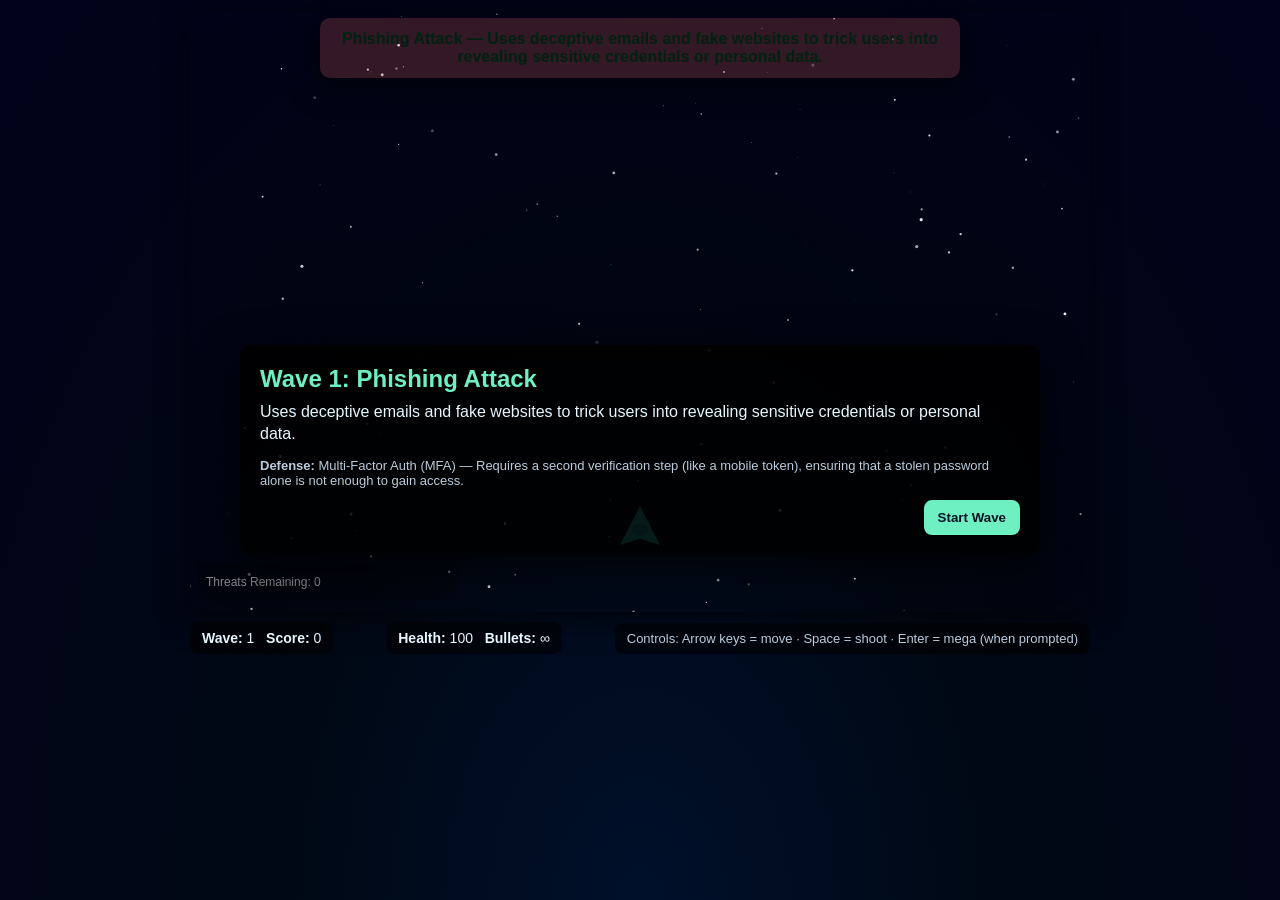
==== vibe.html @ f58f5b44 "Add files via upload" ====
<!doctype html>
<html lang="en">
<head>
  <meta charset="utf-8" />
  <meta name="viewport" content="width=device-width,initial-scale=1" />
  <title>Space Threats</title>
  <link rel="stylesheet" href="vibe.css">
</head>
<body>
  <div id="threatBanner" class="threat-banner" aria-hidden="true"></div>

  <div id="gameWrap">
    <canvas id="game" width="900" height="600"></canvas>
    <div id="hud">
      <div class="panel"><strong>Wave:</strong> <span id="waveNum">0</span> &nbsp; <strong>Score:</strong> <span id="score">0</span></div>
      <div class="panel"><strong>Health:</strong> <span id="health">100</span> &nbsp; <strong>Bullets:</strong> <span id="bullets">∞</span></div>
      <div class="panel small">Controls: Arrow keys = move · Space = shoot · Enter = mega (when prompted)</div>
    </div>
  </div>

  <div id="overlay" role="dialog" aria-modal="true">
    <h2 id="overlayTitle">Threat Incoming</h2>
    <p id="overlayDesc"></p>
    <div id="threatInfo" class="small"></div>
    <div style="margin-top:12px;text-align:right">
      <button id="startBtn">Start Wave</button>
    </div>
  </div>

  <script src="vibe.js" defer></script>
</body>
</html>
---- vibe.css ----
:root{
  --bg:#02021a;
  --panel: rgba(0,0,0,0.6);
  --accent: #6ef0c3;
  --text: #e6f7ff;
}
html,body{height:100%;margin:0;font-family:Inter,Segoe UI,Arial;background: radial-gradient(ellipse at bottom,#00102b 0%, #000814 40%, #02021a 100%); color:var(--text);}
#gameWrap{display:flex;flex-direction:column;align-items:center;padding:12px;}
canvas{
  background:
    radial-gradient(circle at 20% 10%, rgba(255,255,255,0.03) 0 2px, transparent 2px),
    radial-gradient(circle at 80% 30%, rgba(255,255,255,0.02) 0 2px, transparent 2px),
    radial-gradient(circle at 50% 80%, rgba(255,255,255,0.01) 0 2px, transparent 2px),
    linear-gradient(180deg, rgba(0,0,20,0.2), rgba(0,0,0,0.2));
  border-radius:8px; box-shadow: 0 8px 30px rgba(0,0,0,0.6);
}
#hud{width:900px;max-width:95%;display:flex;justify-content:space-between;margin-top:10px;align-items:center}
.panel{background:var(--panel);padding:8px 12px;border-radius:8px;font-size:14px}
#overlay{position:absolute;left:50%;top:50%;transform:translate(-50%,-50%);width:760px;max-width:95%;background:linear-gradient(180deg, rgba(0,0,0,0.92), rgba(0,0,0,0.85));color:var(--text);padding:20px;border-radius:12px;box-shadow:0 10px 40px rgba(0,0,0,0.7);display:none;z-index:10}
#overlay h2{margin:0 0 8px 0;color:var(--accent)}
#overlay p{margin:6px 0 12px 0;line-height:1.4}
#startBtn{background:var(--accent);border:none;padding:10px 14px;border-radius:8px;color:#012;cursor:pointer;font-weight:700}
.small{font-size:13px;color:#bcd}
.threatBadge{display:inline-block;padding:6px 8px;border-radius:8px;margin-right:8px;font-weight:700}

/* Threat banner (shows after each wave / when new threat appears) */
.threat-banner{
  position:fixed;
  left:50%;
  top:18px;
  transform:translateX(-50%) translateY(-100%);
  min-width:320px;
  max-width:88%;
  padding:12px 18px;
  border-radius:10px;
  color:#021;
  font-weight:700;
  text-align:center;
  box-shadow:0 8px 30px rgba(0,0,0,0.6);
  transition:transform 360ms cubic-bezier(.2,.9,.2,1), opacity 360ms;
  opacity:0;
  z-index:20;
}
.threat-banner.show{
  transform:translateX(-50%) translateY(0);
  opacity:1;
}

/* small responsive tweak */
@media (max-width:520px){
  #overlay{width:92%}
  .threat-banner{top:10px;padding:10px}
}
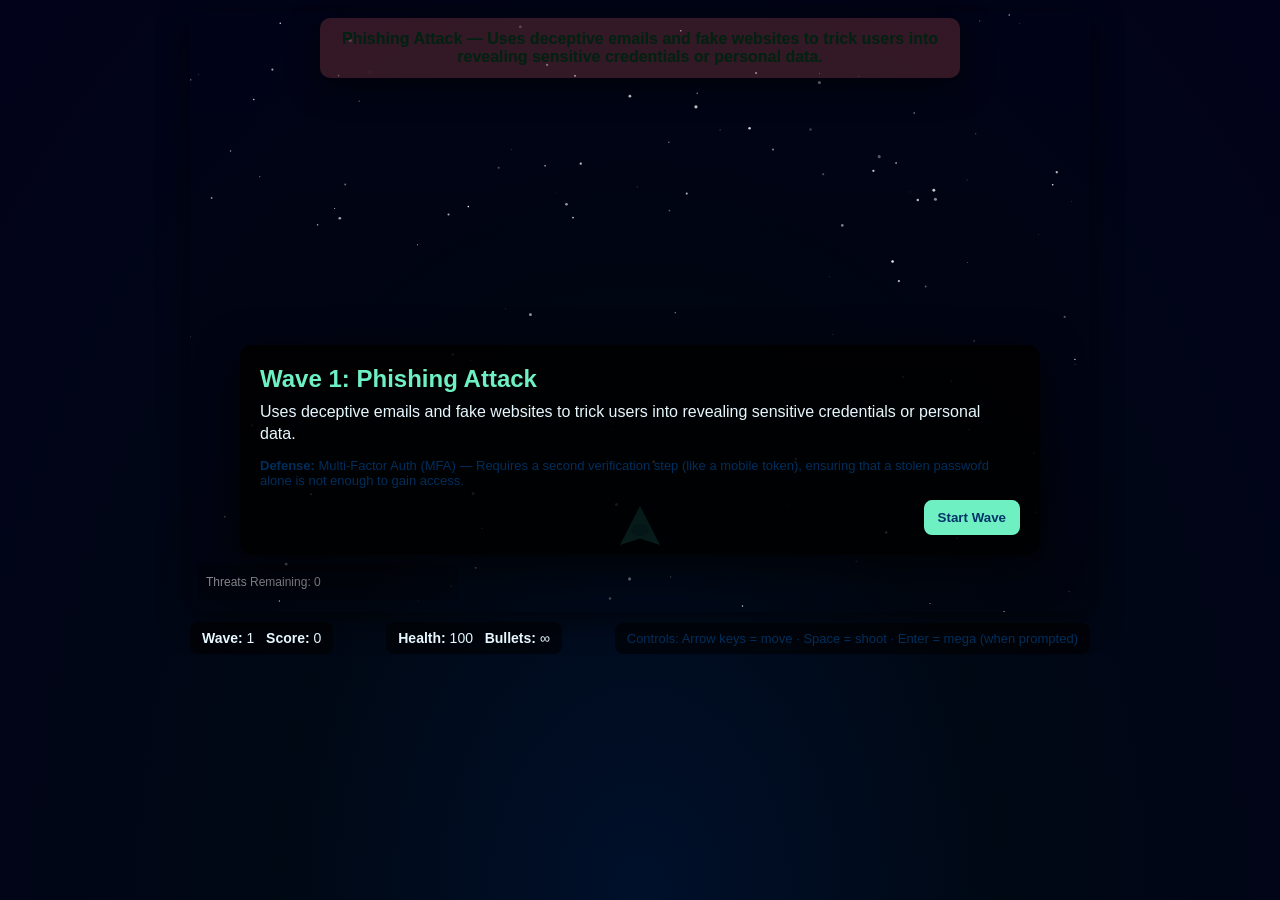
==== commit 0edd1453: "Add files via upload" ====
--- a/vibe.html
+++ b/vibe.html
@@ -1,4 +1,3 @@
-
 <!doctype html>
 <html lang="en">
 <head>
--- a/vibe.css
+++ b/vibe.css
@@ -19,8 +19,8 @@
 #overlay{position:absolute;left:50%;top:50%;transform:translate(-50%,-50%);width:760px;max-width:95%;background:linear-gradient(180deg, rgba(0,0,0,0.92), rgba(0,0,0,0.85));color:var(--text);padding:20px;border-radius:12px;box-shadow:0 10px 40px rgba(0,0,0,0.7);display:none;z-index:10}
 #overlay h2{margin:0 0 8px 0;color:var(--accent)}
 #overlay p{margin:6px 0 12px 0;line-height:1.4}
-#startBtn{background:var(--accent);border:none;padding:10px 14px;border-radius:8px;color:#012;cursor:pointer;font-weight:700}
-.small{font-size:13px;color:#bcd}
+#startBtn{background:var(--accent);border:none;padding:10px 14px;border-radius:8px;color:rgb(0, 52, 104);cursor:pointer;font-weight:700}
+.small{font-size:13px;color:rgb(0, 46, 92)}
 .threatBadge{display:inline-block;padding:6px 8px;border-radius:8px;margin-right:8px;font-weight:700}
 
 /* Threat banner (shows after each wave / when new threat appears) */
